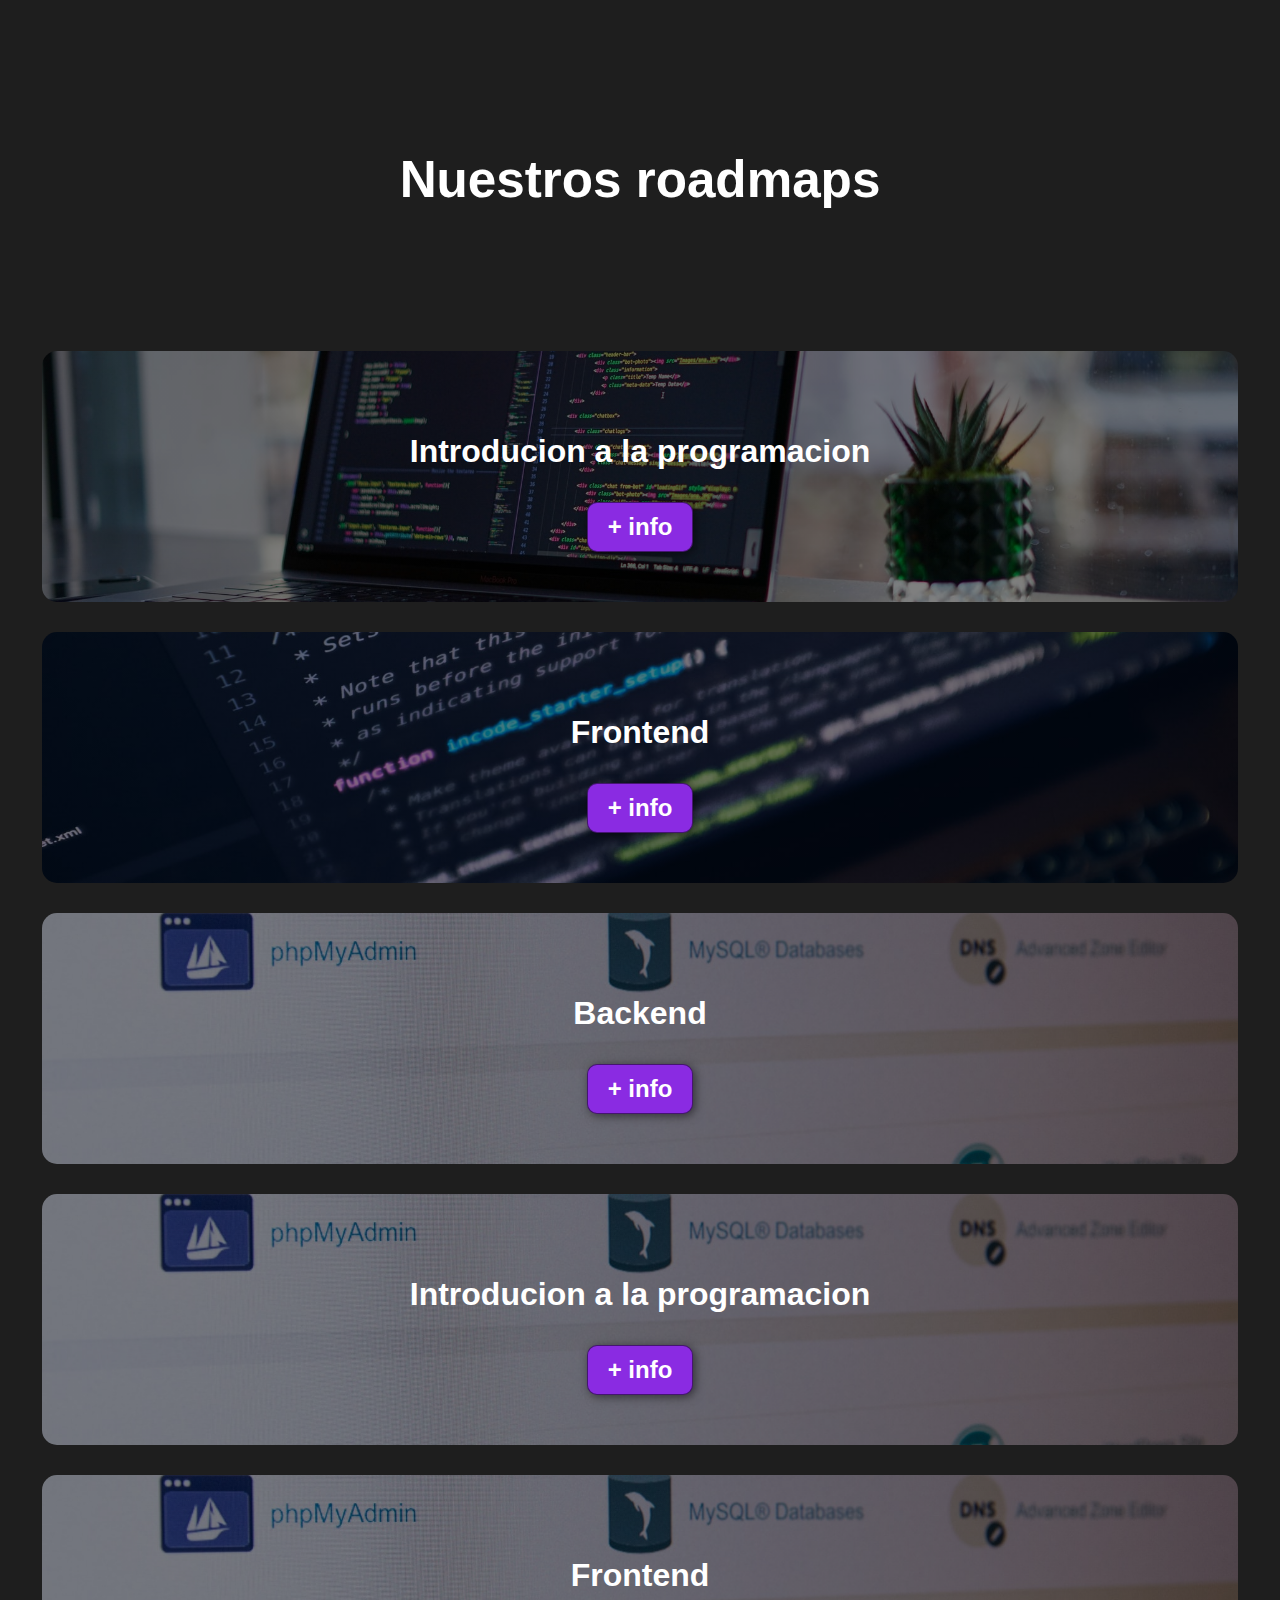
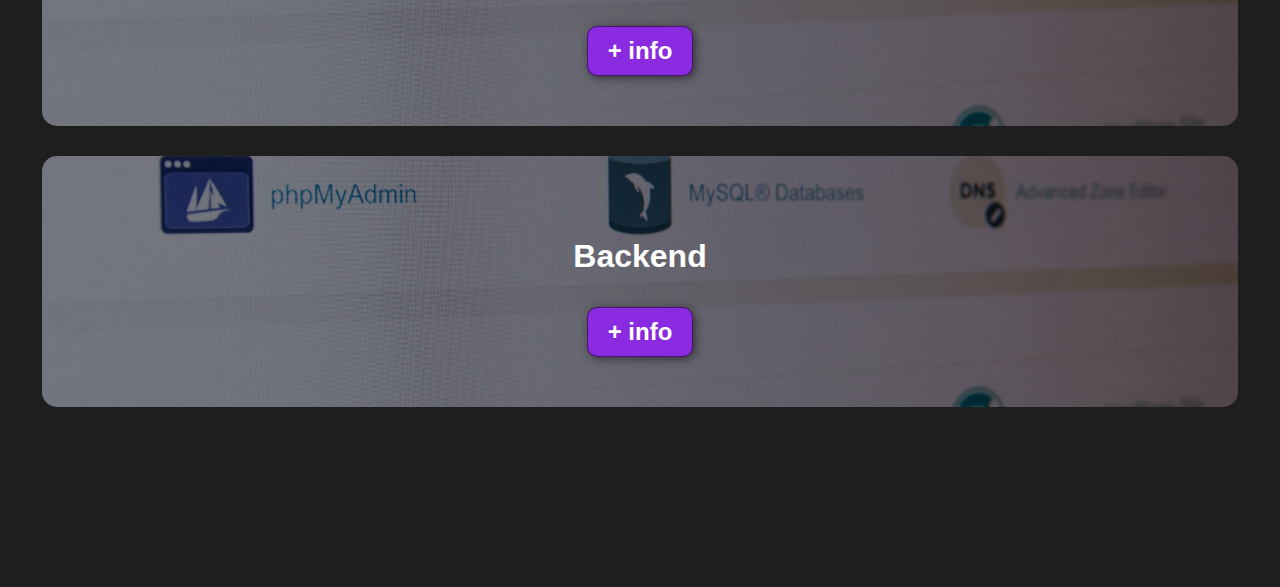
==== index.html @ 2243a4eb "Responsive Cards" ====
<!DOCTYPE html>
<html lang="en">
<head>
    <meta charset="UTF-8">
    <meta http-equiv="X-UA-Compatible" content="IE=edge">
    <meta name="viewport" content="width=device-width, initial-scale=1.0">
    <title>Cards Responsive</title>
    <link rel="stylesheet" href="estilos/estilos.css">
</head>
<body>

     <!--CARDS SECTION (ROADMAPS)--->
    <section id="nuestros-roadmap">

        <div class="container">

            <h2>Nuestros roadmaps</h2>
            <div class="programas"> 
                    <div class="card">
                        <h3>Introducion a la programacion</h3>
                        <p>Lorem ipsum dolor sit amet, consectetur adipisicing elit. Dolorum corrupti suscipit esse maxime quae ad provident ipsa ab blanditiis, aut repellendus dicta sequi, qui alias sunt, assumenda doloremque reiciendis perferendis?</p>
                        <button>+ info</button>
                    </div>
                    <div class="card">
                        <h3>Frontend</h3>
                        <p>Lorem ipsum dolor sit amet, consectetur adipisicing elit. Dolorum corrupti suscipit esse maxime quae ad provident ipsa ab blanditiis, aut repellendus dicta sequi, qui alias sunt, assumenda doloremque reiciendis perferendis?</p>
                        <button>+ info</button>
                    </div>
                    <div class="card">
                        <h3>Backend</h3>
                        <p>Lorem ipsum dolor sit amet, consectetur adipisicing elit. Dolorum corrupti suscipit esse maxime quae ad provident ipsa ab blanditiis, aut repellendus dicta sequi, qui alias sunt, assumenda doloremque reiciendis perferendis?</p>
                        <button>+ info</button>
                    </div>
                    <div class="card">
                        <h3>Introducion a la programacion</h3>
                        <p>Lorem ipsum dolor sit amet, consectetur adipisicing elit. Dolorum corrupti suscipit esse maxime quae ad provident ipsa ab blanditiis, aut repellendus dicta sequi, qui alias sunt, assumenda doloremque reiciendis perferendis?</p>
                        <button>+ info</button>
                    </div>
                    <div class="card">
                        <h3>Frontend</h3>
                        <p>Lorem ipsum dolor sit amet, consectetur adipisicing elit. Dolorum corrupti suscipit esse maxime quae ad provident ipsa ab blanditiis, aut repellendus dicta sequi, qui alias sunt, assumenda doloremque reiciendis perferendis?</p>
                        <button>+ info</button>
                    </div>
                    <div class="card">
                        <h3>Backend</h3>
                        <p>Lorem ipsum dolor sit amet, consectetur adipisicing elit. Dolorum corrupti suscipit esse maxime quae ad provident ipsa ab blanditiis, aut repellendus dicta sequi, qui alias sunt, assumenda doloremque reiciendis perferendis?</p>
                        <button>+ info</button>
                    </div>
                </div>
            </div>
        </section>
        <!--CARDS SECTION--->

</body>
</html>
---- estilos/estilos.css ----
*{
    box-sizing: border-box;
}
h2{ font-size: 2.7em;}
h3{ font-size: 2em;}
p{ font-size: 1.25em;}

body{
    font-family: 'Roboto',sans-serif;
    margin: 0;
}
/*
*********** BOTONES ***********
*/
button{
    font-size: 1.5em;
    font-weight: bold;
    padding: 10px 20px;
    border-radius: 10px;
    border: 1px solid rgba(0,0,0,.5);
    box-shadow: 2px 2px 10px rgba(0,0,0,.5);
    color: #fff;
    background-color: blueviolet;
}

button:hover {
    background-color: rgb(101,33,165,);
}
/*
*****CARDS ******
*/
#nuestros-roadmap{
    background-color: rgb(30,30,30);
    color: white;
    text-align: center;
}

#nuestros-roadmap .container{
    padding: 150px 12px;
}

#nuestros-roadmap h2 {
    padding-bottom: 100px;
    margin-top: 0;
    font-size: 3.2em;
}

#nuestros-roadmap p{
    display: none;
}


#nuestros-roadmap .card{
    background-position: center center;
    background-size: cover;
    padding: 50px 0px;
    margin: 30px;
    border-radius: 15px;
}

.card:first-child{
    background-image: linear-gradient(0deg,
    rgba(0,0,0,0.5),
    rgba(0,0,0,0.5))
    ,url(../imagenes/intro-programacion.jpg);
}


.card:nth-child(2){
    background-image: linear-gradient(0deg,
    rgba(0,0,0,0.5),
    rgba(0,0,0,0.5))
    ,url(../imagenes/frontend.jpg);
}

.card:nth-child(3){
    background-image: linear-gradient(0deg,
    rgba(0,0,0,0.5),
    rgba(0,0,0,0.5))
    ,url(../imagenes/backend.jpg);
}
.card:nth-child(4){
    background-image: linear-gradient(0deg,
    rgba(0,0,0,0.5),
    rgba(0,0,0,0.5))
    ,url(../imagenes/backend.jpg);
}
.card:nth-child(5){
    background-image: linear-gradient(0deg,
    rgba(0,0,0,0.5),
    rgba(0,0,0,0.5))
    ,url(../imagenes/backend.jpg);
}
.card:nth-child(6){
    background-image: linear-gradient(0deg,
    rgba(0,0,0,0.5),
    rgba(0,0,0,0.5))
    ,url(../imagenes/backend.jpg);
}
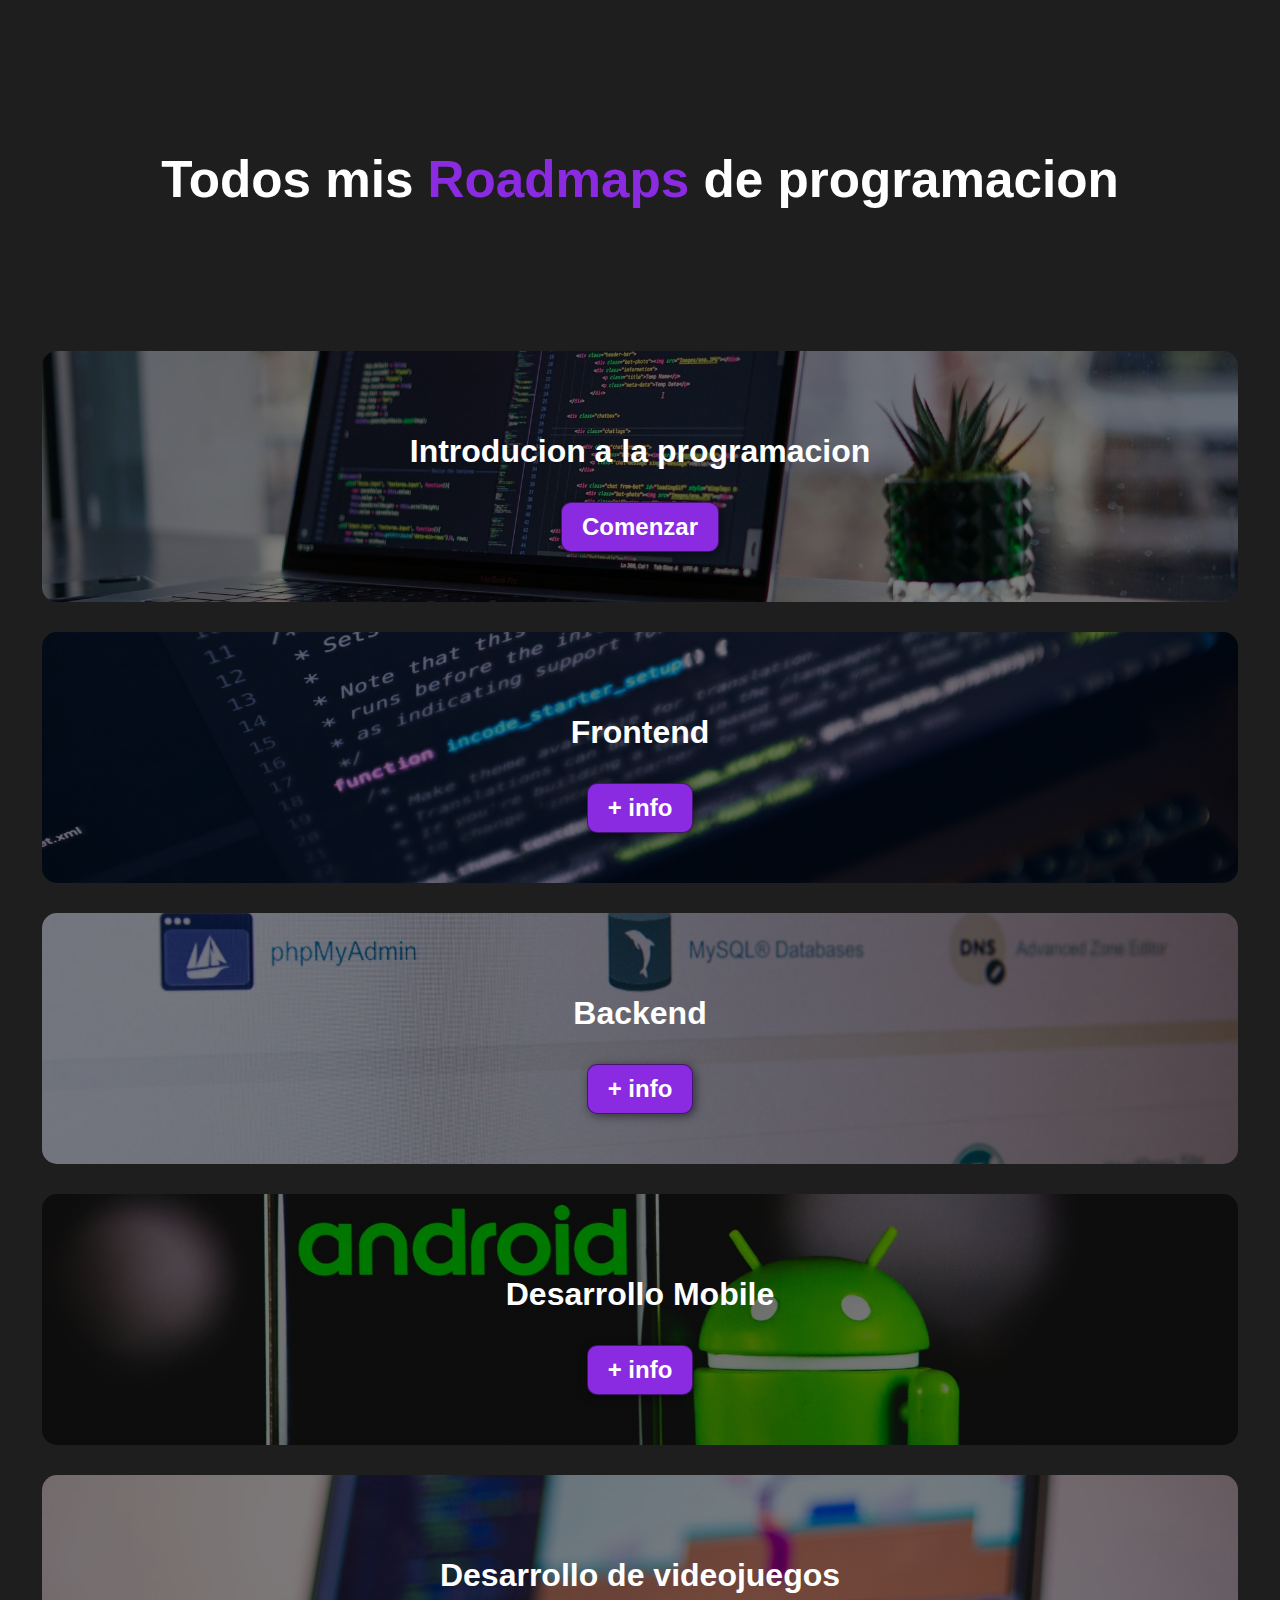
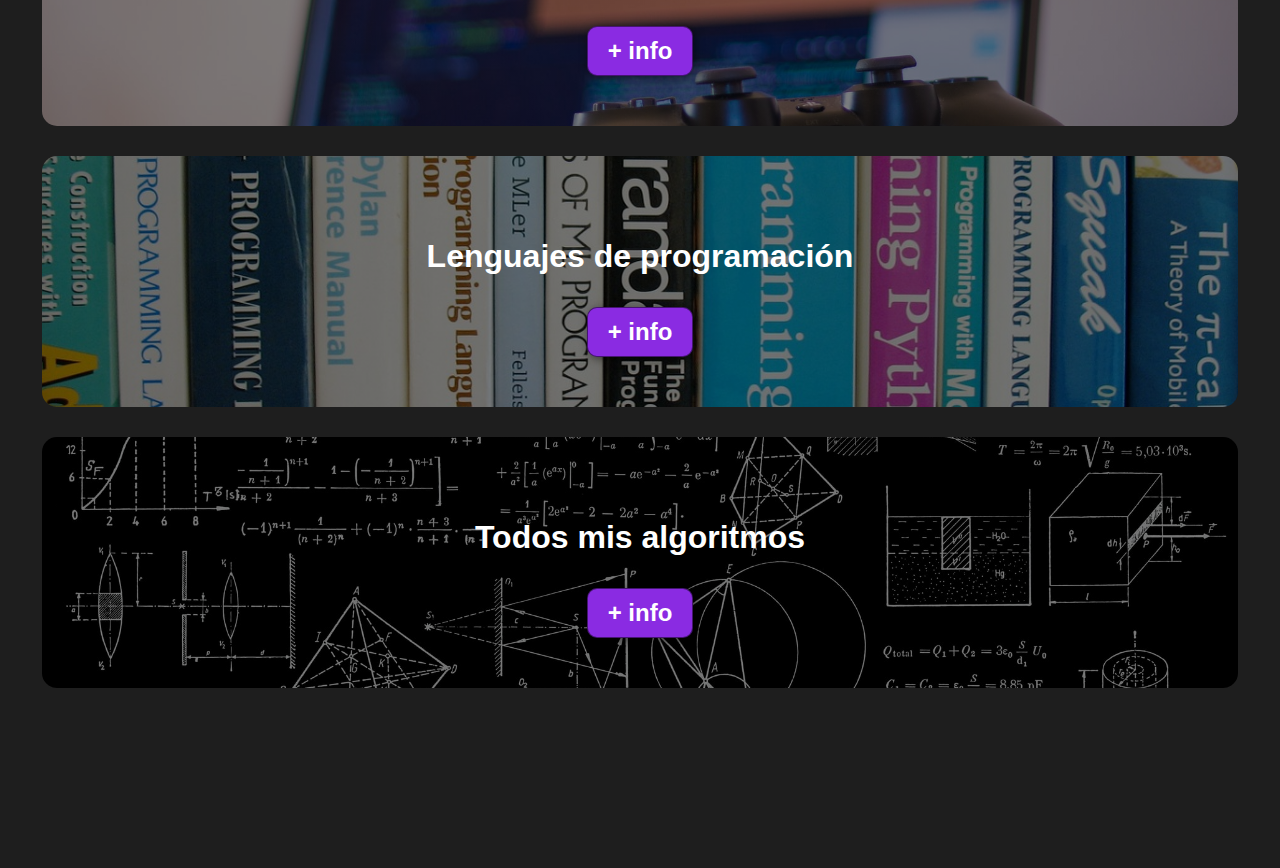
==== commit f98a07d8: "Actualizacion del proyecto" ====
--- a/index.html
+++ b/index.html
@@ -14,12 +14,12 @@
 
         <div class="container">
 
-            <h2>Nuestros roadmaps</h2>
+            <h2>Todos mis <span class="color__span">Roadmaps</span> de programacion</h2>
             <div class="programas"> 
                     <div class="card">
                         <h3>Introducion a la programacion</h3>
                         <p>Lorem ipsum dolor sit amet, consectetur adipisicing elit. Dolorum corrupti suscipit esse maxime quae ad provident ipsa ab blanditiis, aut repellendus dicta sequi, qui alias sunt, assumenda doloremque reiciendis perferendis?</p>
-                        <button>+ info</button>
+                        <button>Comenzar</button>
                     </div>
                     <div class="card">
                         <h3>Frontend</h3>
@@ -32,17 +32,22 @@
                         <button>+ info</button>
                     </div>
                     <div class="card">
-                        <h3>Introducion a la programacion</h3>
+                        <h3>Desarrollo Mobile</h3>
                         <p>Lorem ipsum dolor sit amet, consectetur adipisicing elit. Dolorum corrupti suscipit esse maxime quae ad provident ipsa ab blanditiis, aut repellendus dicta sequi, qui alias sunt, assumenda doloremque reiciendis perferendis?</p>
                         <button>+ info</button>
                     </div>
                     <div class="card">
-                        <h3>Frontend</h3>
+                        <h3>Desarrollo de videojuegos</h3>
                         <p>Lorem ipsum dolor sit amet, consectetur adipisicing elit. Dolorum corrupti suscipit esse maxime quae ad provident ipsa ab blanditiis, aut repellendus dicta sequi, qui alias sunt, assumenda doloremque reiciendis perferendis?</p>
                         <button>+ info</button>
                     </div>
                     <div class="card">
-                        <h3>Backend</h3>
+                        <h3>Lenguajes de programación</h3>
+                        <p>Lorem ipsum dolor sit amet, consectetur adipisicing elit. Dolorum corrupti suscipit esse maxime quae ad provident ipsa ab blanditiis, aut repellendus dicta sequi, qui alias sunt, assumenda doloremque reiciendis perferendis?</p>
+                        <button>+ info</button>
+                    </div>
+                    <div class="card">
+                        <h3>Todos mis algoritmos</h3>
                         <p>Lorem ipsum dolor sit amet, consectetur adipisicing elit. Dolorum corrupti suscipit esse maxime quae ad provident ipsa ab blanditiis, aut repellendus dicta sequi, qui alias sunt, assumenda doloremque reiciendis perferendis?</p>
                         <button>+ info</button>
                     </div>
--- a/estilos/estilos.css
+++ b/estilos/estilos.css
@@ -8,6 +8,9 @@
 body{
     font-family: 'Roboto',sans-serif;
     margin: 0;
+}
+.color__span{
+    color: blueviolet;
 }
 /*
 *********** BOTONES ***********
@@ -83,17 +86,23 @@
     background-image: linear-gradient(0deg,
     rgba(0,0,0,0.5),
     rgba(0,0,0,0.5))
-    ,url(../imagenes/backend.jpg);
+    ,url(../imagenes/mobile.jpg);
 }
 .card:nth-child(5){
     background-image: linear-gradient(0deg,
     rgba(0,0,0,0.5),
     rgba(0,0,0,0.5))
-    ,url(../imagenes/backend.jpg);
+    ,url(../imagenes/game.jpg);
 }
 .card:nth-child(6){
     background-image: linear-gradient(0deg,
     rgba(0,0,0,0.5),
     rgba(0,0,0,0.5))
-    ,url(../imagenes/backend.jpg);
+    ,url(../imagenes/programming-languages.jpg);
+}
+.card:nth-child(7){
+    background-image: linear-gradient(0deg,
+    rgba(0,0,0,0.5),
+    rgba(0,0,0,0.5))
+    ,url(../imagenes/algoritmos.jpg);
 }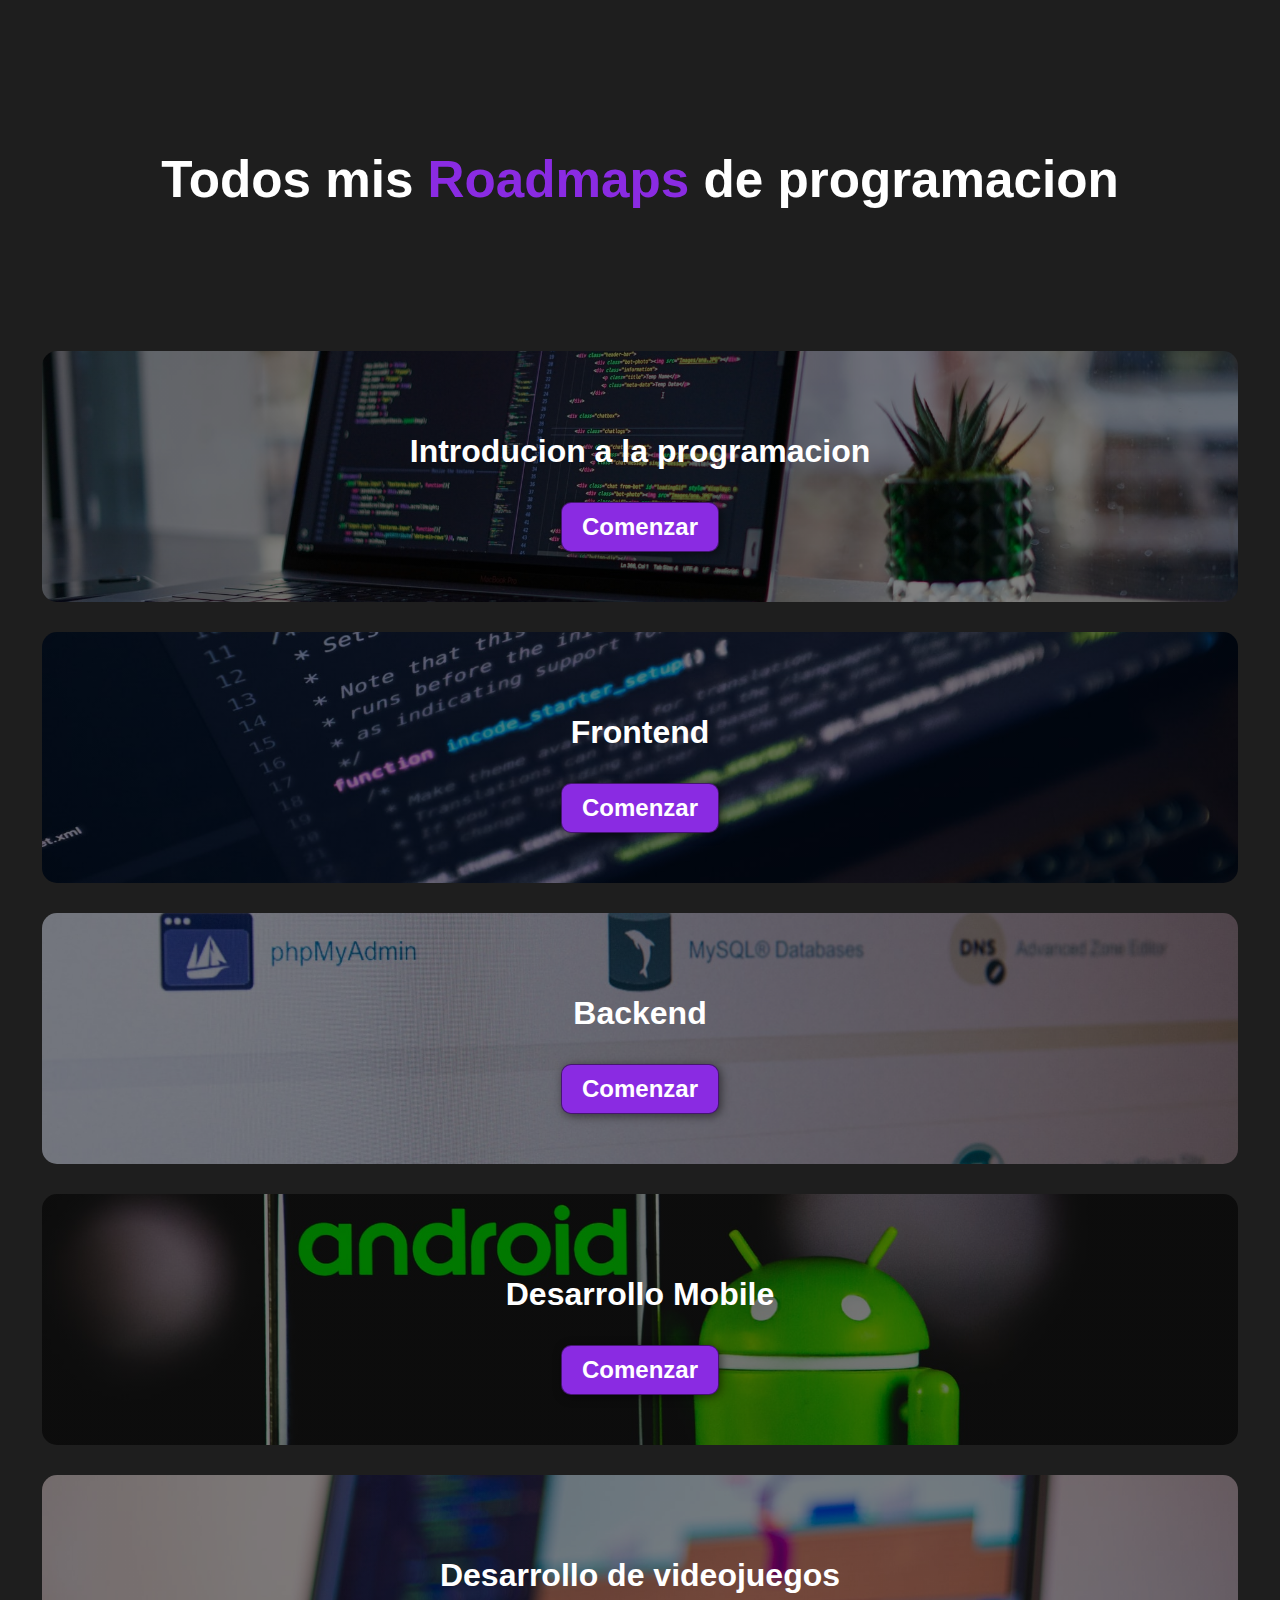
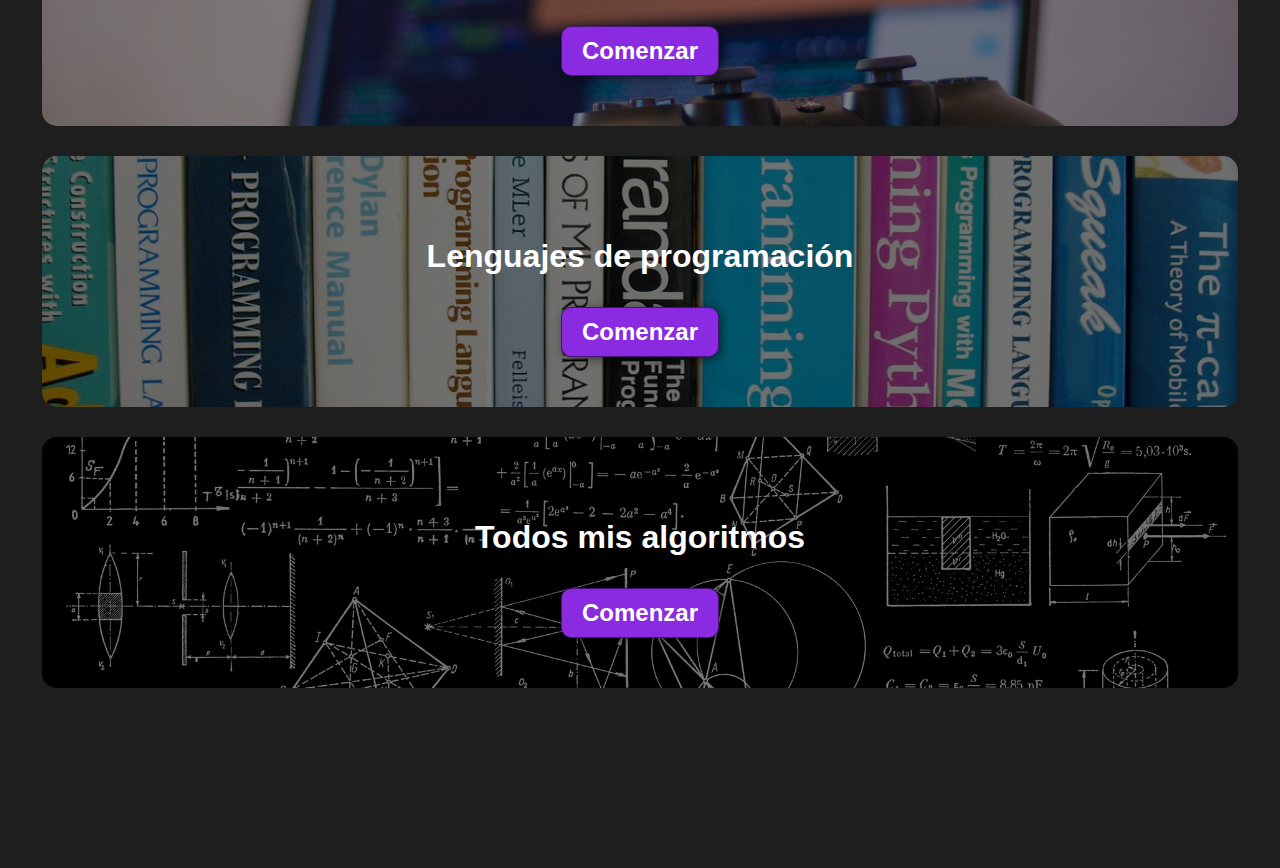
==== commit be1a3ee4: "Actualizacion del proyecto" ====
--- a/index.html
+++ b/index.html
@@ -4,7 +4,7 @@
     <meta charset="UTF-8">
     <meta http-equiv="X-UA-Compatible" content="IE=edge">
     <meta name="viewport" content="width=device-width, initial-scale=1.0">
-    <title>Cards Responsive</title>
+    <title>Todos mis roadmaps</title>
     <link rel="stylesheet" href="estilos/estilos.css">
 </head>
 <body>
@@ -19,37 +19,37 @@
                     <div class="card">
                         <h3>Introducion a la programacion</h3>
                         <p>Lorem ipsum dolor sit amet, consectetur adipisicing elit. Dolorum corrupti suscipit esse maxime quae ad provident ipsa ab blanditiis, aut repellendus dicta sequi, qui alias sunt, assumenda doloremque reiciendis perferendis?</p>
-                        <button>Comenzar</button>
+                        <button onclick="location.href= 'introduccion.html'">Comenzar</button>
                     </div>
                     <div class="card">
                         <h3>Frontend</h3>
                         <p>Lorem ipsum dolor sit amet, consectetur adipisicing elit. Dolorum corrupti suscipit esse maxime quae ad provident ipsa ab blanditiis, aut repellendus dicta sequi, qui alias sunt, assumenda doloremque reiciendis perferendis?</p>
-                        <button>+ info</button>
+                        <button onclick="location.href= 'frontend.html'">Comenzar</button>
                     </div>
                     <div class="card">
                         <h3>Backend</h3>
                         <p>Lorem ipsum dolor sit amet, consectetur adipisicing elit. Dolorum corrupti suscipit esse maxime quae ad provident ipsa ab blanditiis, aut repellendus dicta sequi, qui alias sunt, assumenda doloremque reiciendis perferendis?</p>
-                        <button>+ info</button>
+                        <button onclick="location.href= 'backend.html'">Comenzar</button>
                     </div>
                     <div class="card">
                         <h3>Desarrollo Mobile</h3>
                         <p>Lorem ipsum dolor sit amet, consectetur adipisicing elit. Dolorum corrupti suscipit esse maxime quae ad provident ipsa ab blanditiis, aut repellendus dicta sequi, qui alias sunt, assumenda doloremque reiciendis perferendis?</p>
-                        <button>+ info</button>
+                        <button onclick="location.href= 'mobile.html'">Comenzar</button>
                     </div>
                     <div class="card">
                         <h3>Desarrollo de videojuegos</h3>
                         <p>Lorem ipsum dolor sit amet, consectetur adipisicing elit. Dolorum corrupti suscipit esse maxime quae ad provident ipsa ab blanditiis, aut repellendus dicta sequi, qui alias sunt, assumenda doloremque reiciendis perferendis?</p>
-                        <button>+ info</button>
+                        <button onclick="location.href= 'gamedev.html'">Comenzar</button>
                     </div>
                     <div class="card">
                         <h3>Lenguajes de programación</h3>
                         <p>Lorem ipsum dolor sit amet, consectetur adipisicing elit. Dolorum corrupti suscipit esse maxime quae ad provident ipsa ab blanditiis, aut repellendus dicta sequi, qui alias sunt, assumenda doloremque reiciendis perferendis?</p>
-                        <button>+ info</button>
+                        <button onclick="location.href= 'lenguajes.html'">Comenzar</button>
                     </div>
                     <div class="card">
                         <h3>Todos mis algoritmos</h3>
                         <p>Lorem ipsum dolor sit amet, consectetur adipisicing elit. Dolorum corrupti suscipit esse maxime quae ad provident ipsa ab blanditiis, aut repellendus dicta sequi, qui alias sunt, assumenda doloremque reiciendis perferendis?</p>
-                        <button>+ info</button>
+                        <button>Comenzar</button>
                     </div>
                 </div>
             </div>
--- a/estilos/estilos.css
+++ b/estilos/estilos.css
@@ -8,6 +8,8 @@
 body{
     font-family: 'Roboto',sans-serif;
     margin: 0;
+    background-color: rgb(30,30,30);
+
 }
 .color__span{
     color: blueviolet;
@@ -26,7 +28,7 @@
     background-color: blueviolet;
 }
 
-button:hover {
+.card button:hover {
     background-color: rgb(101,33,165,);
 }
 /*
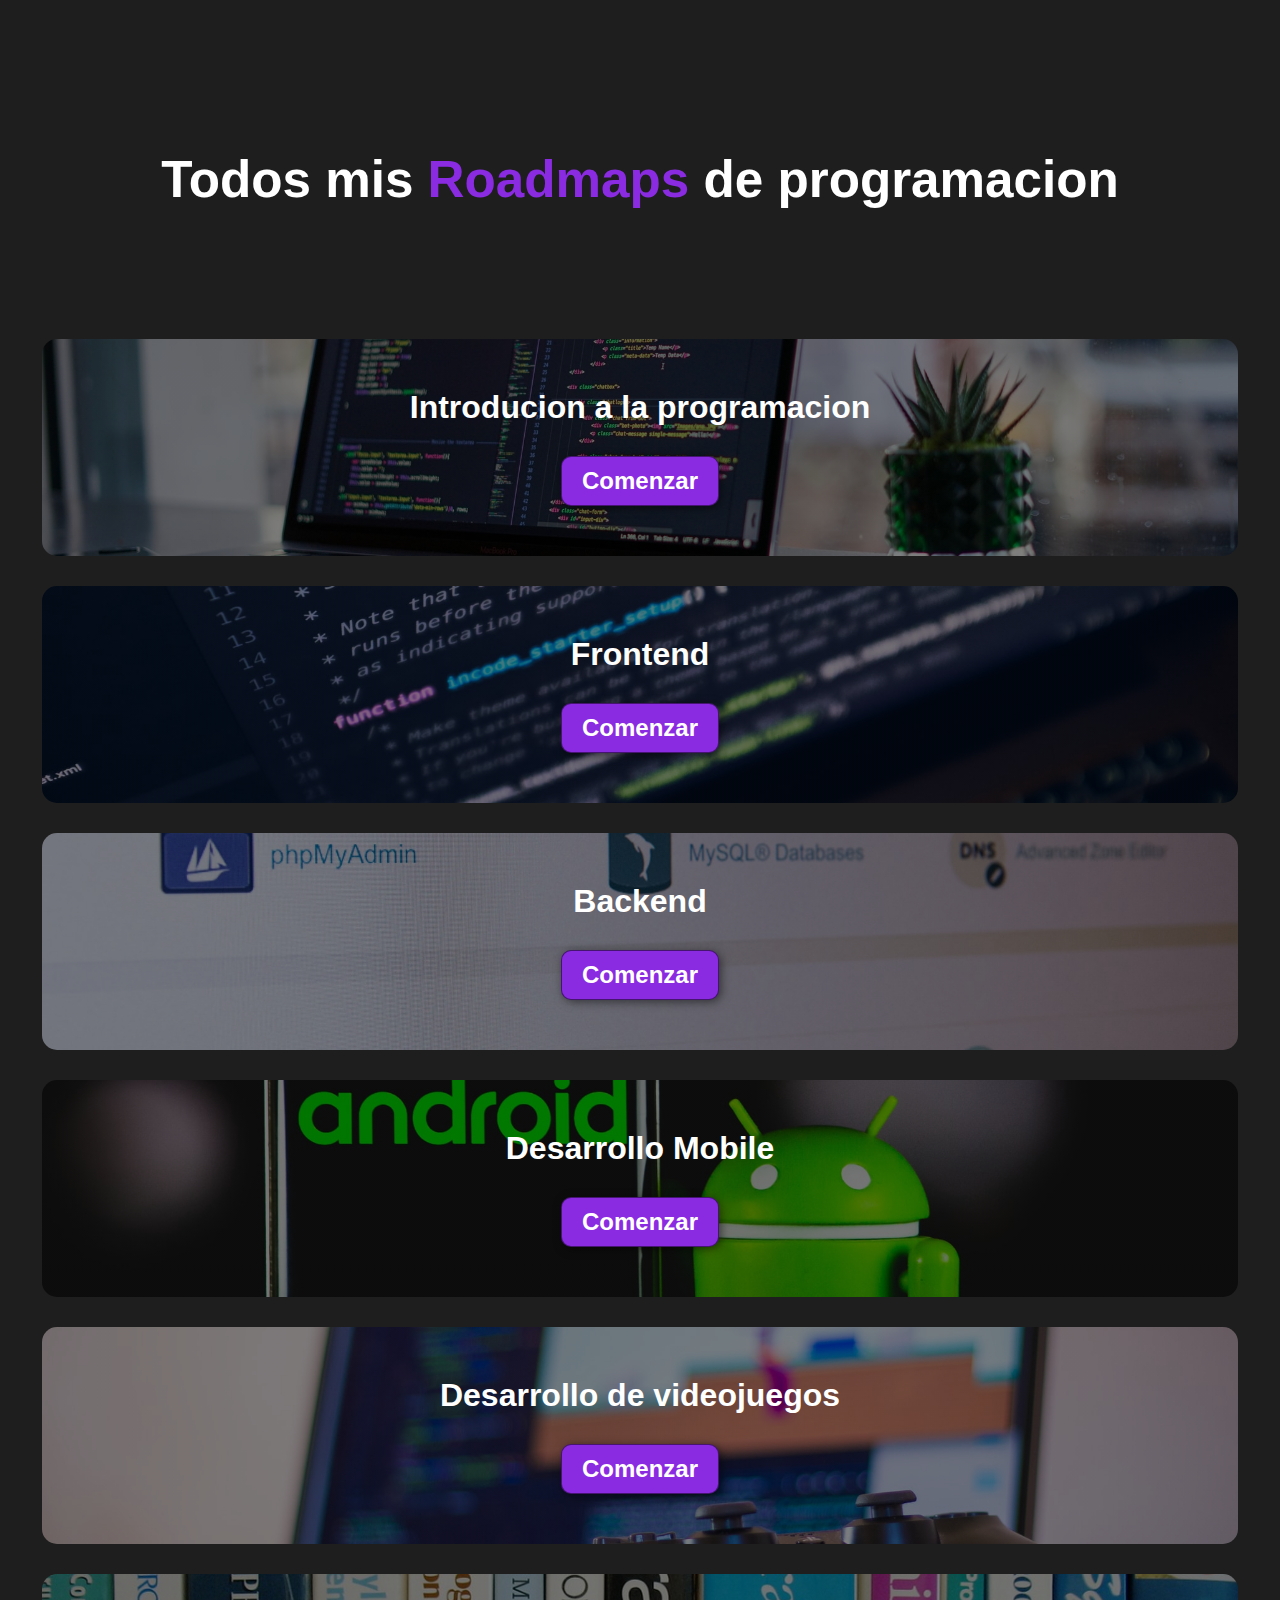
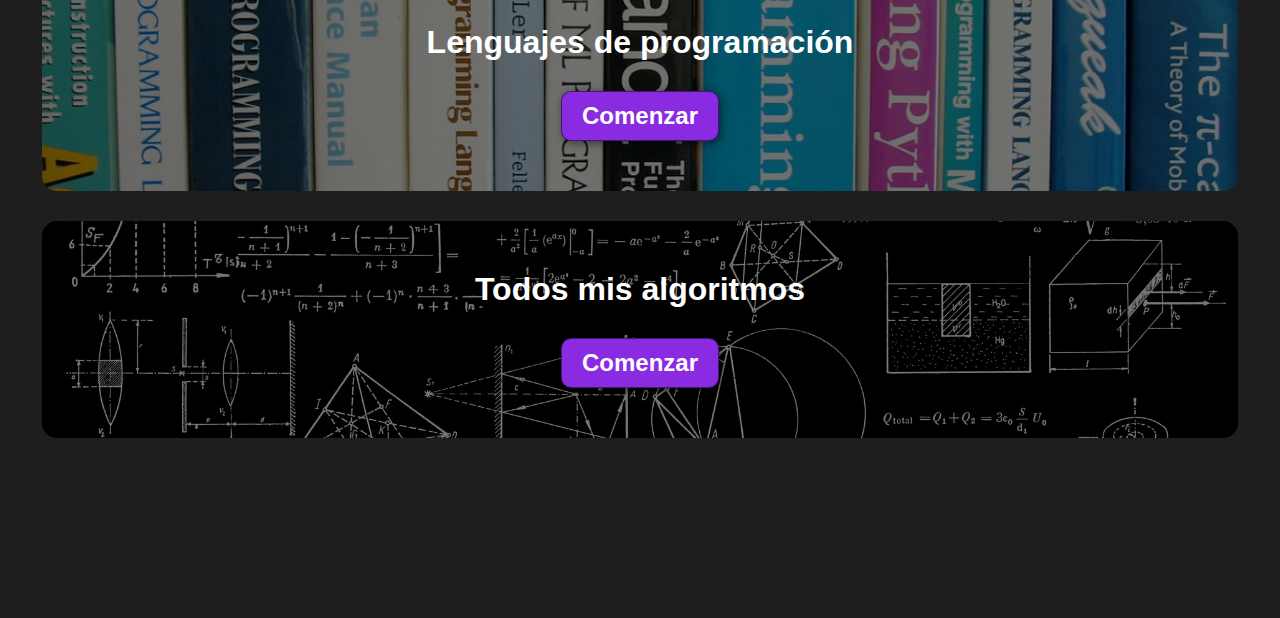
==== commit ddceb113: "Actualizacion del proyecto" ====
--- a/index.html
+++ b/index.html
@@ -6,6 +6,8 @@
     <meta name="viewport" content="width=device-width, initial-scale=1.0">
     <title>Todos mis roadmaps</title>
     <link rel="stylesheet" href="estilos/estilos.css">
+    <!-- favicon-->
+    <link rel="shortcut icon" href="./imagenes/roadDev.ico">
 </head>
 <body>
 
--- a/estilos/estilos.css
+++ b/estilos/estilos.css
@@ -1,4 +1,7 @@
 *{
+    box-sizing: border-box;
+    margin: 0;
+    padding: 0;
     box-sizing: border-box;
 }
 h2{ font-size: 2.7em;}
@@ -9,6 +12,7 @@
     font-family: 'Roboto',sans-serif;
     margin: 0;
     background-color: rgb(30,30,30);
+
 
 }
 .color__span{
@@ -49,13 +53,20 @@
     margin-top: 0;
     font-size: 3.2em;
 }
+.card h3,
+.card__introduccion h3,
+.card__frontend h3 {
+    margin-bottom: 30px;
+}
 
 #nuestros-roadmap p{
     display: none;
 }
 
 
-#nuestros-roadmap .card{
+#nuestros-roadmap .card,
+.card__introduccion,
+.card__frontend {
     background-position: center center;
     background-size: cover;
     padding: 50px 0px;
@@ -107,4 +118,75 @@
     rgba(0,0,0,0.5),
     rgba(0,0,0,0.5))
     ,url(../imagenes/algoritmos.jpg);
+}
+
+/*
+    CARDS DE INTRODUCCION A LA PROGRAMACION
+*/
+
+.card__introduccion:nth-child(1){
+    background-image: linear-gradient(0deg,
+    rgba(0,0,0,0.5),
+    rgba(0,0,0,0.5))
+    ,url(../imagenes/fundamentos.jpg);
+}
+
+.card__introduccion:nth-child(2){
+    background-image: linear-gradient(0deg,
+    rgba(0,0,0,0.5),
+    rgba(0,0,0,0.5))
+    ,url(../imagenes/logica.jpg);
+}
+.card__introduccion:nth-child(3){
+    background-image: linear-gradient(0deg,
+    rgba(0,0,0,0.5),
+    rgba(0,0,0,0.5))
+    ,url(../imagenes/introduccion-logica.jpg);
+}
+/*
+    CARDS FRONTEND
+*/
+
+.card__frontend:nth-child(1){
+    background-image: linear-gradient(0deg,
+    rgba(0,0,0,0.5),
+    rgba(0,0,0,0.5))
+    ,url(../imagenes/introduccion-logica.jpg);
+}
+.card__frontend:nth-child(2){
+    background-image: linear-gradient(0deg,
+    rgba(0,0,0,0.5),
+    rgba(0,0,0,0.5))
+    ,url(../imagenes/introduccion-logica.jpg);
+}
+.card__frontend:nth-child(3){
+    background-image: linear-gradient(0deg,
+    rgba(0,0,0,0.5),
+    rgba(0,0,0,0.5))
+    ,url(../imagenes/introduccion-logica.jpg);
+}
+.card__frontend:nth-child(4){
+    background-image: linear-gradient(0deg,
+    rgba(0,0,0,0.5),
+    rgba(0,0,0,0.5))
+    ,url(../imagenes/introduccion-logica.jpg);
+}
+.card__frontend:nth-child(5){
+    background-image: linear-gradient(0deg,
+    rgba(0,0,0,0.5),
+    rgba(0,0,0,0.5))
+    ,url(../imagenes/introduccion-logica.jpg);
+}
+
+.card__frontend:nth-child(6){
+    background-image: linear-gradient(0deg,
+    rgba(0,0,0,0.5),
+    rgba(0,0,0,0.5))
+    ,url(../imagenes/introduccion-logica.jpg);
+}
+.card__frontend:nth-child(7){
+    background-image: linear-gradient(0deg,
+    rgba(0,0,0,0.5),
+    rgba(0,0,0,0.5))
+    ,url(../imagenes/introduccion-logica.jpg);
 }